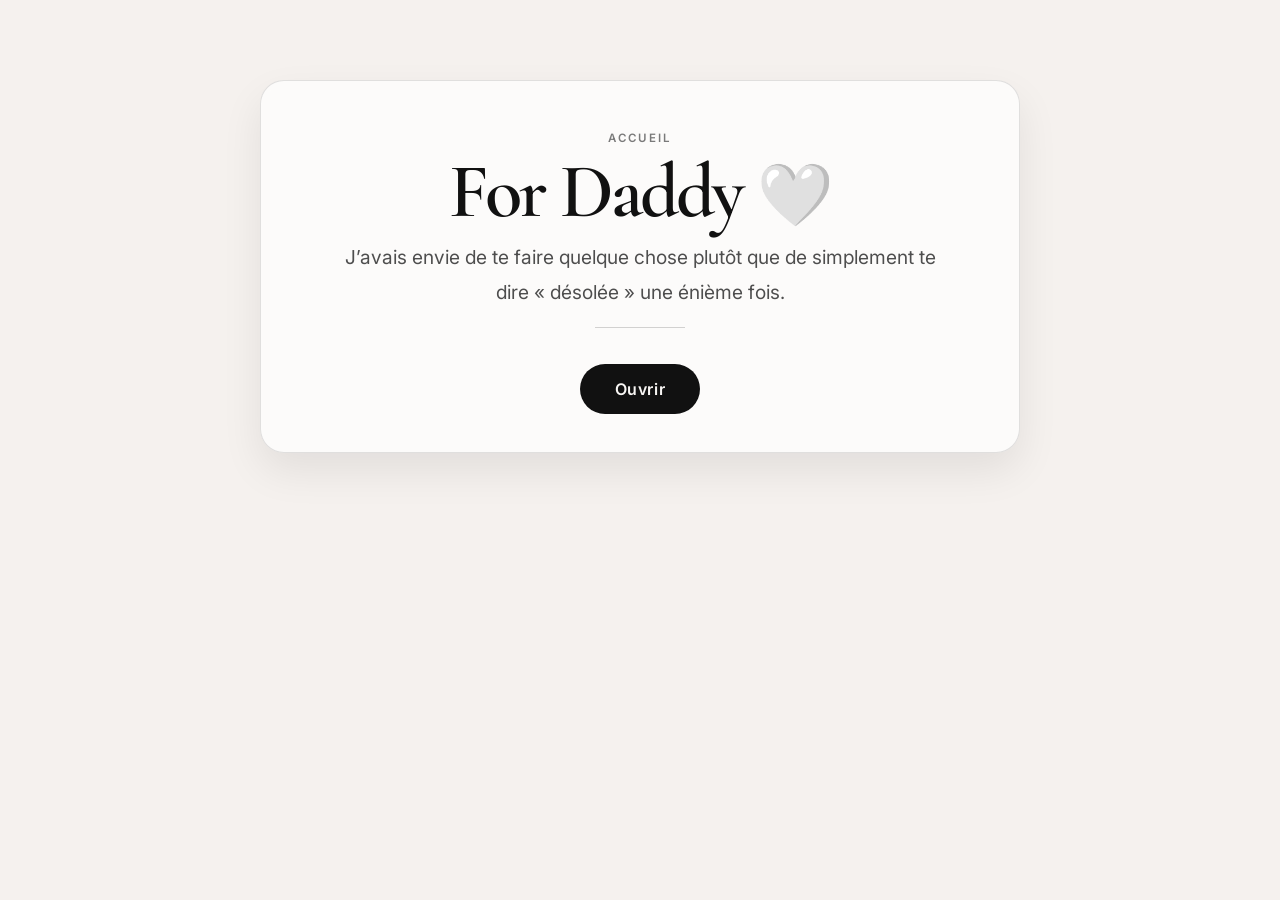
==== index.html @ 2a810006 "Add files via upload" ====
<!DOCTYPE html>
<html lang="en">
  <head>
    <meta charset="UTF-8" />
    <meta name="viewport" content="width=device-width, initial-scale=1.0" />
    <title>For Daddy</title>
    <link rel="preconnect" href="https://fonts.googleapis.com" />
    <link rel="preconnect" href="https://fonts.gstatic.com" crossorigin />
    <link href="https://fonts.googleapis.com/css2?family=Cormorant+Garamond:wght@400;500;600;700&family=Inter:wght@400;500;600;700&display=swap" rel="stylesheet" />
    <link rel="stylesheet" href="style.css" />
  </head>
  <body>
    <div class="page-shell home-shell">
      <header class="intro reveal">
        <div class="intro-topline">Accueil</div>
        <h1>For Daddy <span>🤍</span></h1>
        <p class="lead">J’avais envie de te faire quelque chose plutôt que de simplement te dire « désolée » une énième fois.</p>
        <div class="intro-divider"></div>
        <a class="open-btn" href="page-1.html">Ouvrir</a>
      </header>
    </div>
  </body>
</html>
---- style.css ----
:root {
  --bg: #f5f1ee;
  --panel: rgba(255, 255, 255, 0.7);
  --panel-strong: #ffffff;
  --line: rgba(20, 20, 20, 0.12);
  --text: #171717;
  --muted: #4e4e4e;
  --muted-soft: #7a7a7a;
  --shadow: 0 18px 40px rgba(17, 17, 17, 0.08);
}

* {
  box-sizing: border-box;
}

body {
  margin: 0;
  min-height: 100vh;
  font-family: "Inter", sans-serif;
  background: var(--bg);
  color: var(--text);
}

.page-shell {
  width: min(90vw, 760px);
  margin: 0 auto;
  padding: 80px 0 90px;
}

.intro,
.nav-panel,
.letter-card {
  background: var(--panel);
  border: 1px solid var(--line);
  box-shadow: var(--shadow);
  backdrop-filter: blur(6px);
}

.intro {
  padding: 50px 32px 38px;
  text-align: center;
  border-radius: 24px;
  display: flex;
  flex-direction: column;
  align-items: center;
  justify-content: center;
}

.home-shell .intro {
  border-radius: 24px;
}

.intro-topline,
.eyebrow,
.kicker {
  margin: 0;
  font-size: 0.72rem;
  letter-spacing: 0.18em;
  text-transform: uppercase;
  color: var(--muted-soft);
  font-weight: 600;
}

.intro h1,
.letter-card h2 {
  margin: 18px 0 14px;
  font-family: "Cormorant Garamond", serif;
  font-weight: 600;
  letter-spacing: -0.04em;
  line-height: 0.9;
  color: #111111;
}

.intro h1 {
  font-size: clamp(3.2rem, 6vw, 5.5rem);
  margin-top: 12px;
}

.intro h1 span {
  font-size: 0.8em;
}

.lead,
.read,
.letter-card p,
.back-link {
  color: var(--muted);
  line-height: 1.8;
  font-size: 1.02rem;
}

.lead {
  margin: 0 auto;
  max-width: 600px;
  font-size: 1.2rem;
}

.intro-divider {
  width: 90px;
  height: 1px;
  background: rgba(17, 17, 17, 0.18);
  margin: 18px auto 8px;
}

.read {
  margin-top: 20px;
  font-size: 1.08rem;
}

.open-btn {
  display: inline-flex;
  justify-content: center;
  align-items: center;
  margin-top: 28px;
  border: 1px solid rgba(17, 17, 17, 0.2);
  background: #111111;
  color: #f7f5f3;
  padding: 14px 34px;
  border-radius: 999px;
  font: inherit;
  font-weight: 600;
  letter-spacing: 0.04em;
  cursor: pointer;
  text-decoration: none;
  transition: transform 0.2s ease, box-shadow 0.2s ease;
}

.open-btn:hover {
  transform: translateY(-1px);
  box-shadow: 0 12px 28px rgba(17, 17, 17, 0.12);
}

.nav-panel {
  padding: 28px 22px 30px;
  border-radius: 0 0 24px 24px;
  border-top: none;
}

.nav-grid {
  display: grid;
  grid-template-columns: 1fr;
  gap: 16px;
}

.nav-button,
.back-link {
  display: inline-flex;
  align-items: center;
  justify-content: center;
  width: 100%;
  min-height: 58px;
  padding: 14px 18px;
  border-radius: 14px;
  border: 1px solid var(--line);
  background: rgba(255, 255, 255, 0.7);
  text-decoration: none;
  color: var(--text);
  font-weight: 600;
  transition: transform 0.2s ease, box-shadow 0.2s ease, border-color 0.2s ease;
}

.nav-button:hover,
.back-link:hover {
  transform: translateY(-1px);
  box-shadow: 0 10px 18px rgba(17, 17, 17, 0.05);
  border-color: rgba(17, 17, 17, 0.18);
}

.letter-card {
  padding: 34px 28px 28px;
  border-radius: 24px;
}

.letter-card h2 {
  font-size: clamp(2.5rem, 5vw, 4rem);
}

.letter-card p {
  margin: 0 0 18px;
}

.flirt-card {
  background: linear-gradient(180deg, rgba(255,255,255,0.9), rgba(244, 236, 233, 0.9));
}

.flirt-icons {
  font-size: 2.2rem;
  letter-spacing: 0.2em;
  margin: 10px 0 18px;
}

.love-line {
  margin-top: 18px;
  font-size: clamp(1.7rem, 2.8vw, 2.2rem);
  font-weight: 600;
  font-family: "Cormorant Garamond", serif;
  color: #111111;
}

.signature {
  margin-top: 12px;
  font-size: 1.06rem;
}

.page-actions {
  display: flex;
  justify-content: center;
  gap: 14px;
  margin-top: 26px;
  flex-wrap: wrap;
}

.back-link,
.nav-link {
  display: inline-flex;
  align-items: center;
  justify-content: center;
  min-width: 130px;
  min-height: 48px;
  padding: 12px 20px;
  border-radius: 999px;
  text-decoration: none;
  font-weight: 600;
  transition: transform 0.2s ease, box-shadow 0.2s ease;
}

.back-link:hover,
.nav-link:hover {
  transform: translateY(-1px);
}

.nav-link.primary {
  background: #111111;
  color: #f5f3f2;
  box-shadow: 0 10px 18px rgba(17, 17, 17, 0.1);
}

.nav-link.secondary,
.back-link {
  background: rgba(255, 255, 255, 0.5);
  border: 1px solid var(--line);
  color: var(--text);
}

.choice-box {
  position: relative;
  display: flex;
  justify-content: center;
  align-items: center;
  gap: 20px;
  min-height: 90px;
  margin-top: 20px;
}

.choice-btn {
  border: none;
  border-radius: 999px;
  padding: 14px 28px;
  font: inherit;
  font-weight: 700;
  cursor: pointer;
  transition: transform 0.2s ease, box-shadow 0.2s ease, filter 0.2s ease;
}

.choice-btn:hover {
  transform: translateY(-2px);
}

.choice-btn.yes {
  background: #111111;
  color: #fff;
  box-shadow: 0 12px 24px rgba(17, 17, 17, 0.14);
}

.choice-btn.no {
  position: absolute;
  background: #f3f1f0;
  color: #222;
  border: 1px solid rgba(17, 17, 17, 0.12);
}

.success-text {
  margin-top: 16px;
  min-height: 30px;
  font-weight: 600;
  color: #111111;
}

.back-link {
  width: auto;
  min-width: 220px;
  background: #111111;
  color: #f5f3f2;
  border-color: #111111;
}

.reveal {
  opacity: 0;
  transform: translateY(18px);
  animation: revealUp 0.8s ease forwards;
}

@keyframes revealUp {
  to {
    opacity: 1;
    transform: translateY(0);
  }
}

@media (max-width: 640px) {
  .page-shell {
    width: min(92vw, 760px);
    padding-top: 30px;
  }

  .intro,
  .nav-panel,
  .letter-card {
    border-radius: 18px;
  }

  .intro {
    padding: 32px 22px 26px;
  }

  .nav-panel,
  .letter-card {
    padding-left: 18px;
    padding-right: 18px;
  }
}
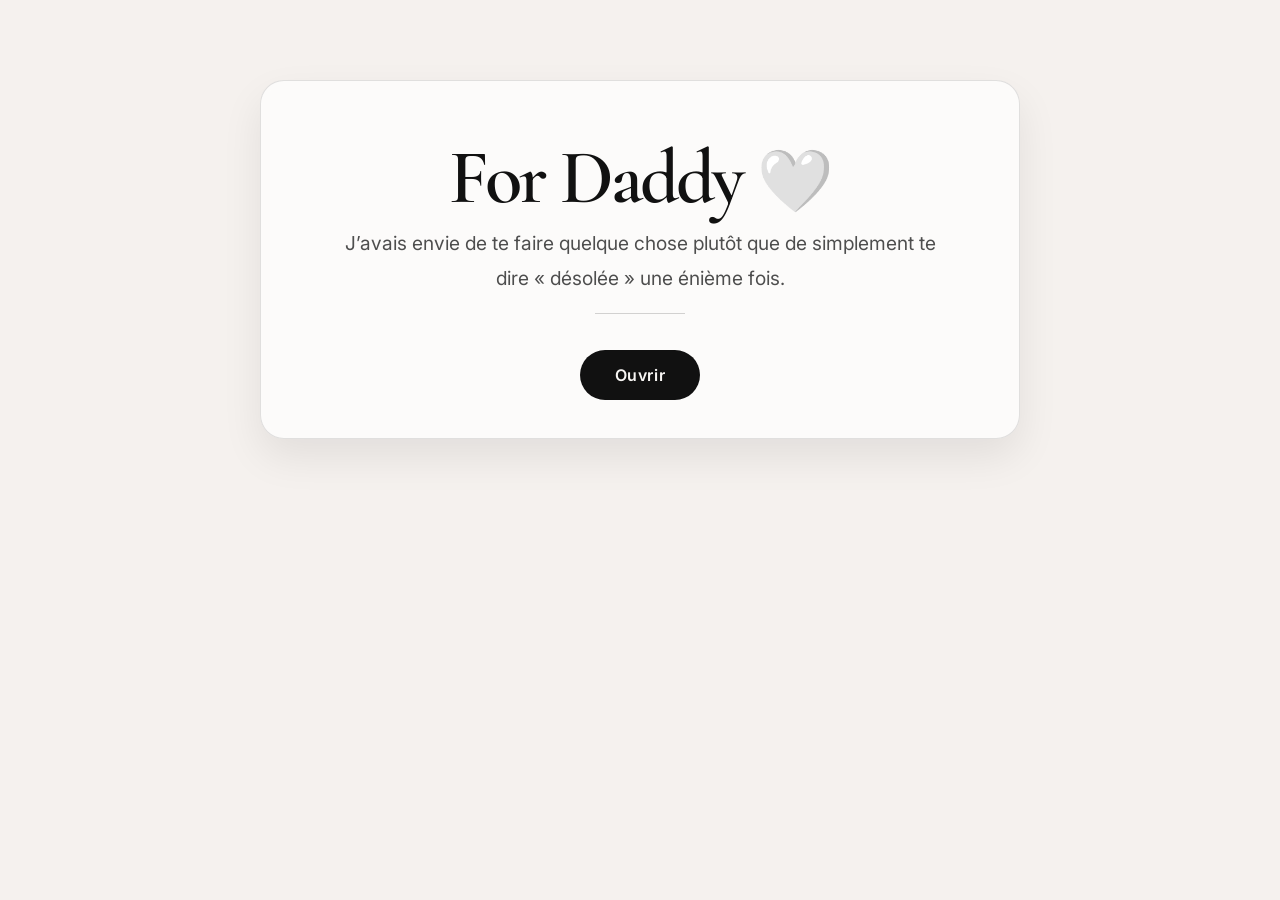
==== commit b402106f: "Remove intro-topline from index.html Removed the intro-topline element from the header." ====
--- a/index.html
+++ b/index.html
@@ -12,7 +12,6 @@
   <body>
     <div class="page-shell home-shell">
       <header class="intro reveal">
-        <div class="intro-topline">Accueil</div>
         <h1>For Daddy <span>🤍</span></h1>
         <p class="lead">J’avais envie de te faire quelque chose plutôt que de simplement te dire « désolée » une énième fois.</p>
         <div class="intro-divider"></div>
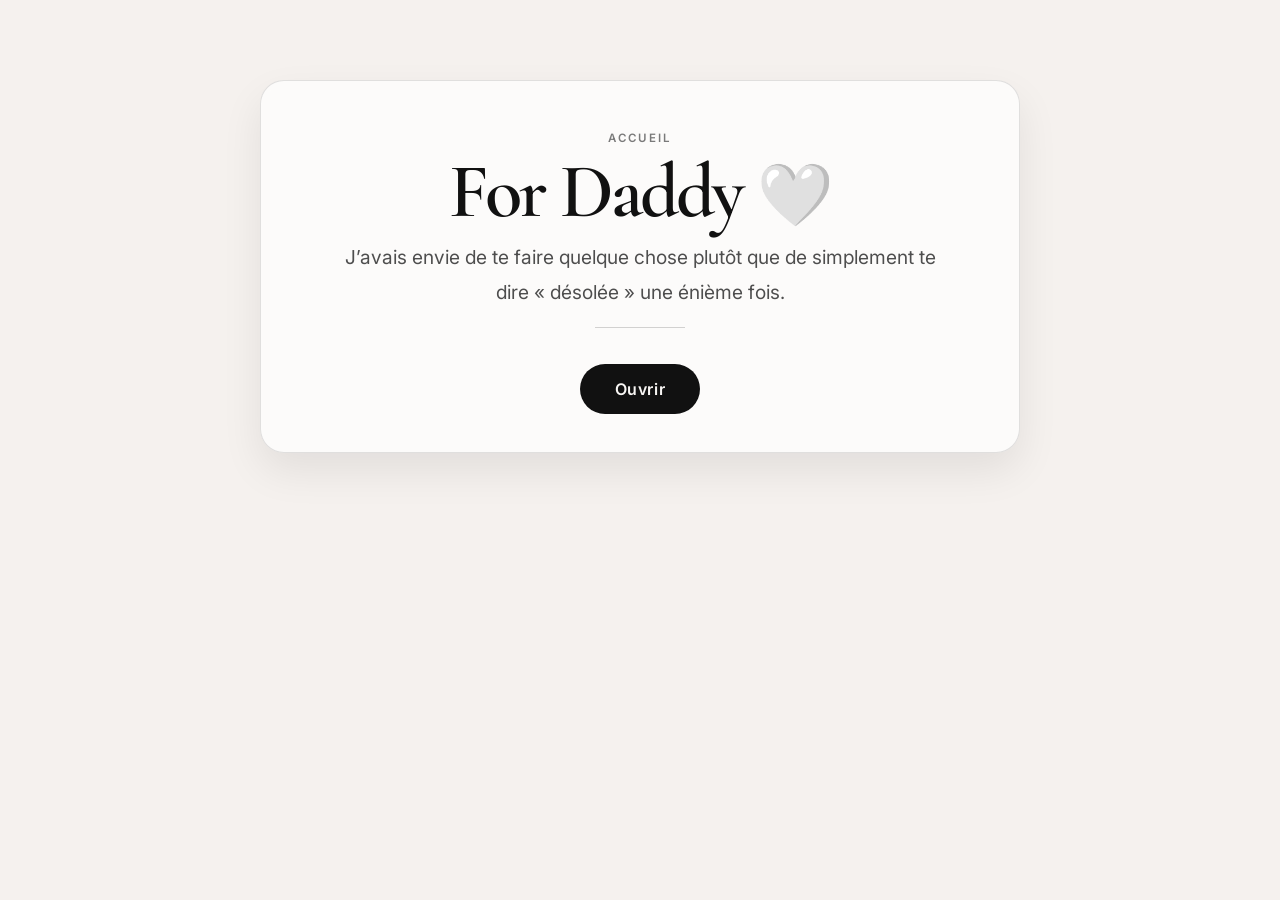
==== commit 282f5722: "Enhance index.html with header and top line Added a header section with a top line to the index page" ====
--- a/index.html
+++ b/index.html
@@ -12,6 +12,7 @@
   <body>
     <div class="page-shell home-shell">
       <header class="intro reveal">
+        <div class="intro-topline">Accueil</div>
         <h1>For Daddy <span>🤍</span></h1>
         <p class="lead">J’avais envie de te faire quelque chose plutôt que de simplement te dire « désolée » une énième fois.</p>
         <div class="intro-divider"></div>
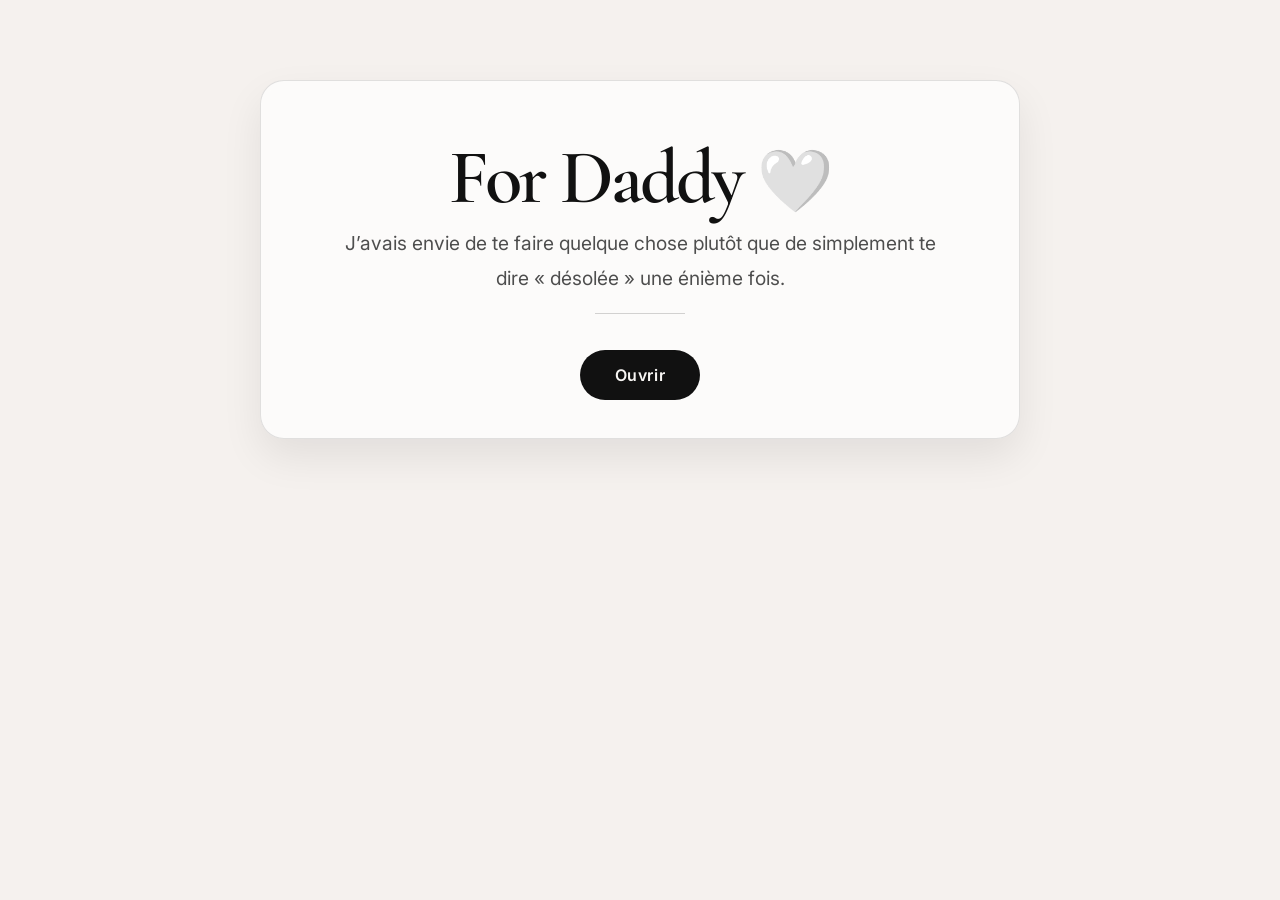
==== commit 9ba58073: "Simplify index.html structure Removed unnecessary elements from the HTML structure." ====
--- a/index.html
+++ b/index.html
@@ -12,7 +12,6 @@
   <body>
     <div class="page-shell home-shell">
       <header class="intro reveal">
-        <div class="intro-topline">Accueil</div>
         <h1>For Daddy <span>🤍</span></h1>
         <p class="lead">J’avais envie de te faire quelque chose plutôt que de simplement te dire « désolée » une énième fois.</p>
         <div class="intro-divider"></div>
--- a/style.css
+++ b/style.css
@@ -286,6 +286,36 @@
   color: #111111;
 }
 
+.confetti-layer {
+  position: fixed;
+  inset: 0;
+  pointer-events: none;
+  overflow: hidden;
+  z-index: 30;
+}
+
+.confetti-piece {
+  position: absolute;
+  left: 50%;
+  top: 50%;
+  width: 12px;
+  height: 18px;
+  opacity: 0.95;
+  border-radius: 3px;
+  animation: confetti-burst ease-out forwards;
+}
+
+@keyframes confetti-burst {
+  0% {
+    transform: translate3d(0, 0, 0) rotate(0deg) scale(1);
+    opacity: 1;
+  }
+  100% {
+    transform: translate3d(var(--dx), var(--dy), 0) rotate(var(--rot)) scale(0.7);
+    opacity: 0;
+  }
+}
+
 .back-link {
   width: auto;
   min-width: 220px;
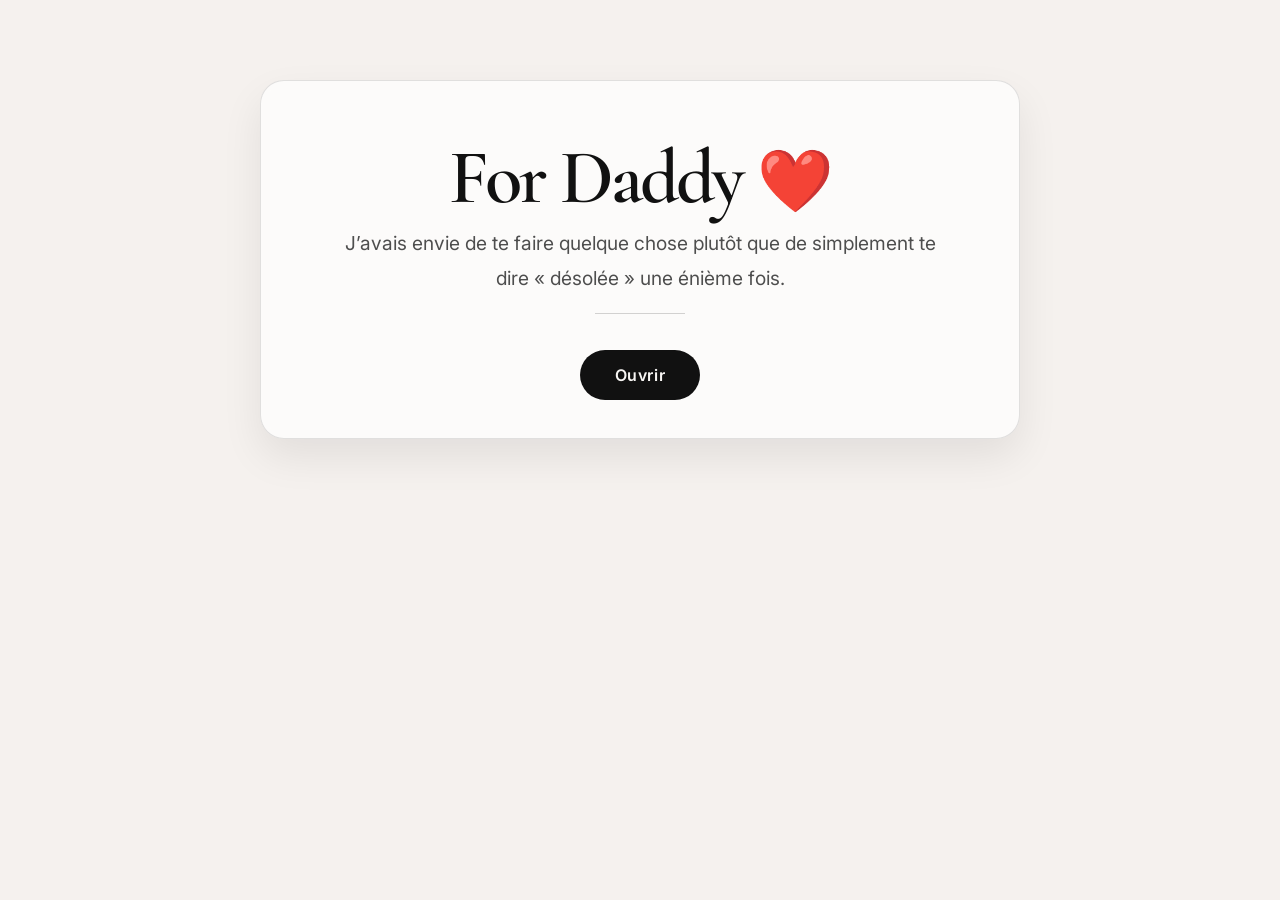
==== commit 8d86cabd: "Change heart emoji from white to red" ====
--- a/index.html
+++ b/index.html
@@ -12,7 +12,7 @@
   <body>
     <div class="page-shell home-shell">
       <header class="intro reveal">
-        <h1>For Daddy <span>🤍</span></h1>
+        <h1>For Daddy <span>❤️</span></h1>
         <p class="lead">J’avais envie de te faire quelque chose plutôt que de simplement te dire « désolée » une énième fois.</p>
         <div class="intro-divider"></div>
         <a class="open-btn" href="page-1.html">Ouvrir</a>
